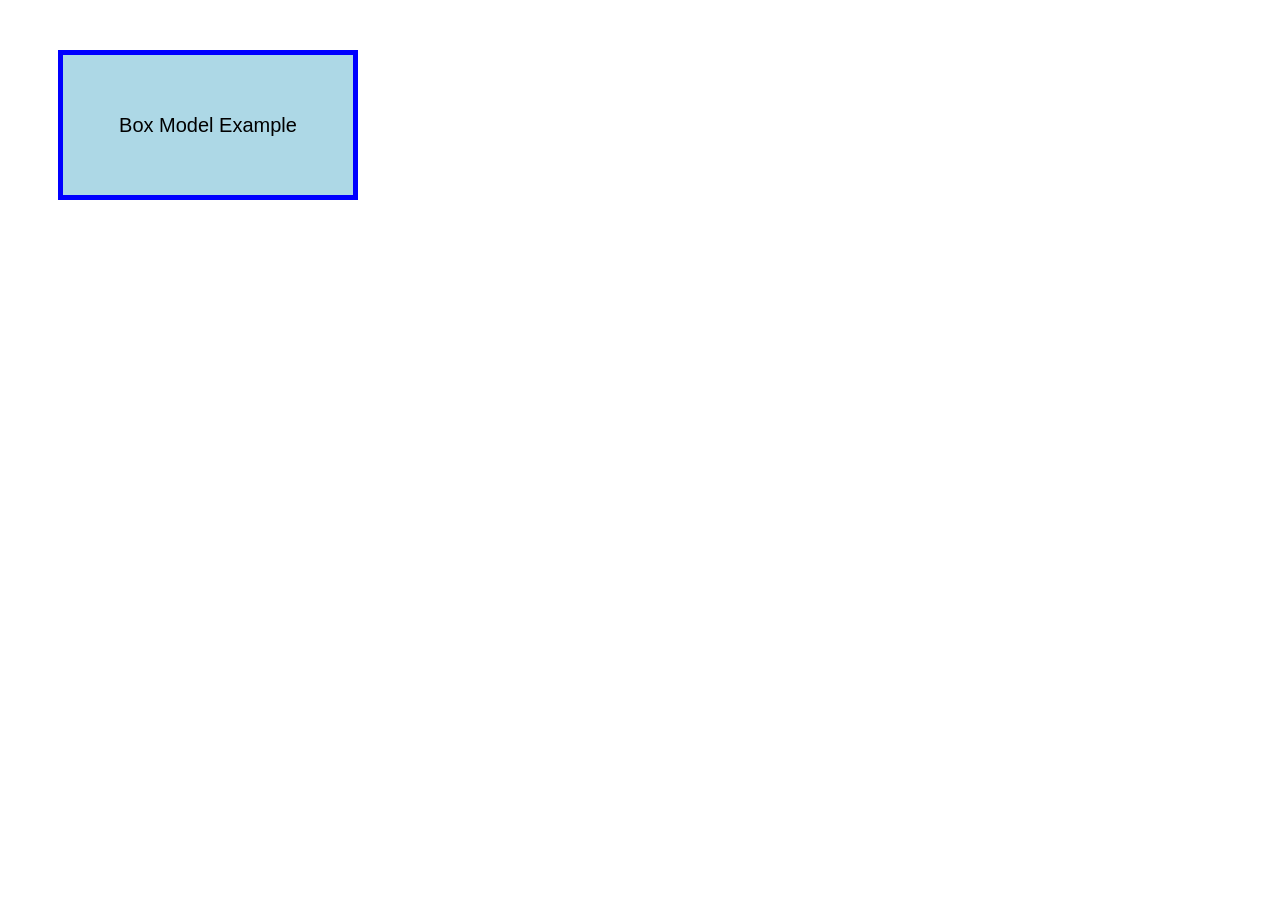
==== Week6/index.html @ 1b46f67c "Task 6.1: Added box-sizing and box model demonstration" ====
<!DOCTYPE html>
<html lang="en">
<head>
<meta charset="UTF-8">
<meta name="viewport" content="width=device-width, initial-scale=1.0">
<title>Task 6.1 - Box Model</title>

<style>
/* box-sizing */
*{
    box-sizing: border-box;
}

body{
    font-family: Arial, sans-serif;
}

/* Box Model Example */
.box{
    width: 300px;
    height: 150px;

    padding: 20px;          /* Inside Space */
    border: 5px solid blue; /* Border */
    margin: 50px;           /* Outside Space */

    background-color: lightblue;

    display: flex;
    justify-content: center;
    align-items: center;

    font-size: 20px;
}
</style>

</head>
<body>

<div class="box">
    Box Model Example
</div>

</body>
</html>
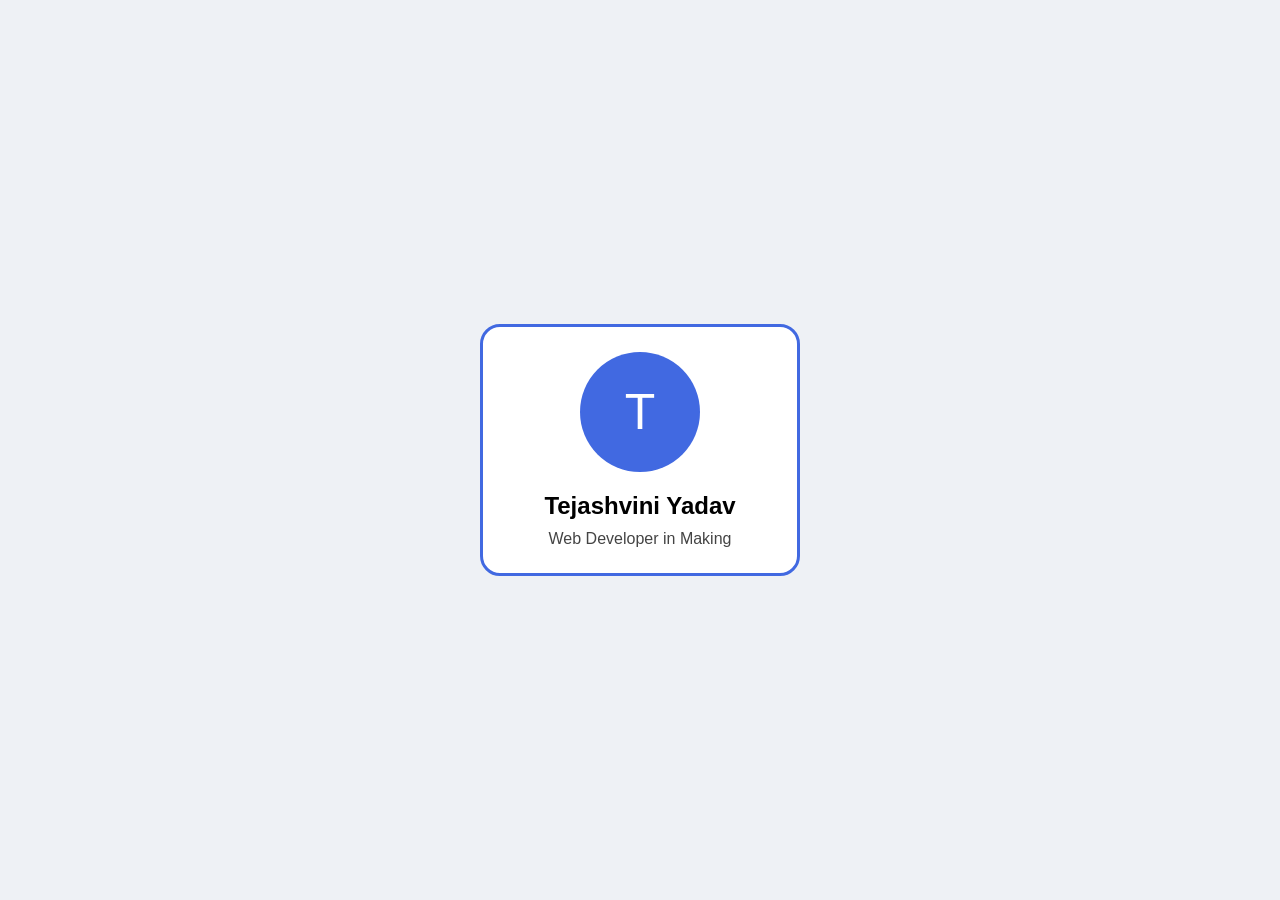
==== commit 13d584ed: "Task 6.2: Created profile card with circular avatar" ====
--- a/Week6/index.html
+++ b/Week6/index.html
@@ -1,45 +1,24 @@
 <!DOCTYPE html>
 <html lang="en">
 <head>
-<meta charset="UTF-8">
-<meta name="viewport" content="width=device-width, initial-scale=1.0">
-<title>Task 6.1 - Box Model</title>
-
-<style>
-/* box-sizing */
-*{
-    box-sizing: border-box;
-}
-
-body{
-    font-family: Arial, sans-serif;
-}
-
-/* Box Model Example */
-.box{
-    width: 300px;
-    height: 150px;
-
-    padding: 20px;          /* Inside Space */
-    border: 5px solid blue; /* Border */
-    margin: 50px;           /* Outside Space */
-
-    background-color: lightblue;
-
-    display: flex;
-    justify-content: center;
-    align-items: center;
-
-    font-size: 20px;
-}
-</style>
-
+    <meta charset="UTF-8">
+    <meta name="viewport" content="width=device-width, initial-scale=1.0">
+    <title>Profile Card</title>
+    <link rel="stylesheet" href="style.css">
 </head>
 <body>
 
-<div class="box">
-    Box Model Example
-</div>
+    <div class="profile-card">
+
+        <div class="avatar">
+            T
+        </div>
+
+        <h2>Tejashvini Yadav</h2>
+
+        <p>Web Developer in Making</p>
+
+    </div>
 
 </body>
 </html>
--- a/Week6/style.css
+++ b/Week6/style.css
@@ -0,0 +1,53 @@
+*{
+    margin: 0;
+    padding: 0;
+    box-sizing: border-box;
+}
+
+body{
+    font-family: Arial, sans-serif;
+    background-color: #eef1f5;
+
+    display: flex;
+    justify-content: center;
+    align-items: center;
+
+    height: 100vh;
+}
+
+.profile-card{
+    width: 320px;
+    background-color: white;
+
+    border: 3px solid royalblue;
+    border-radius: 20px;
+
+    padding: 25px;
+    text-align: center;
+}
+
+.avatar{
+    width: 120px;
+    height: 120px;
+
+    background-color: royalblue;
+    color: white;
+
+    border-radius: 50%;
+
+    margin: 0 auto 20px;
+
+    display: flex;
+    justify-content: center;
+    align-items: center;
+
+    font-size: 50px;
+}
+
+h2{
+    margin-bottom: 10px;
+}
+
+p{
+    color: #444;
+}
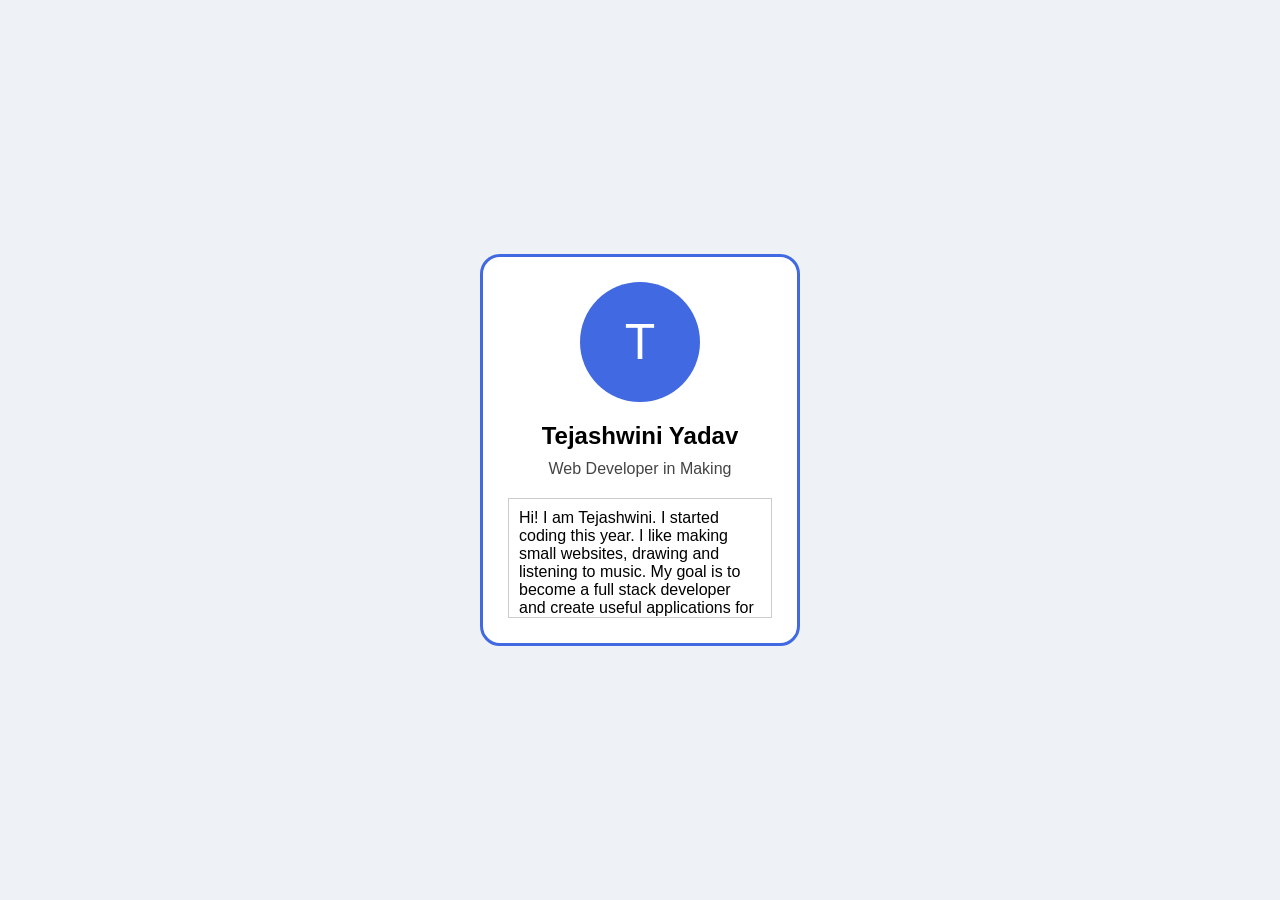
==== commit 2a8439d2: "Task 6.3: Added scrollable bio section using overflow auto" ====
--- a/Week6/index.html
+++ b/Week6/index.html
@@ -13,12 +13,24 @@
         <div class="avatar">
             T
         </div>
+     <h2>Tejashwini Yadav</h2>
 
-        <h2>Tejashvini Yadav</h2>
+    <p>Web Developer in Making</p>
 
-        <p>Web Developer in Making</p>
+    <div class="bio">
+         Hi! I am Tejashwini. I started coding this year.
+         I like making small websites, drawing and listening to music.
 
-    </div>
+        My goal is to become a full stack developer and create useful
+        applications for people.
+
+        Lorem ipsum dolor sit amet consectetur adipisicing elit.
+        Facilis doloremque unde nostrum aspernatur laboriosam.
+
+        Lorem ipsum dolor sit amet consectetur adipisicing elit.
+        Facilis doloremque unde nostrum aspernatur laboriosam.
+    </div>   
+
 
 </body>
 </html>
--- a/Week6/style.css
+++ b/Week6/style.css
@@ -50,4 +50,15 @@
 
 p{
     color: #444;
+}
+.bio{
+    height: 120px;
+    overflow: auto;
+
+    border: 1px solid #ccc;
+
+    padding: 10px;
+    margin-top: 20px;
+
+    text-align: left;
 }
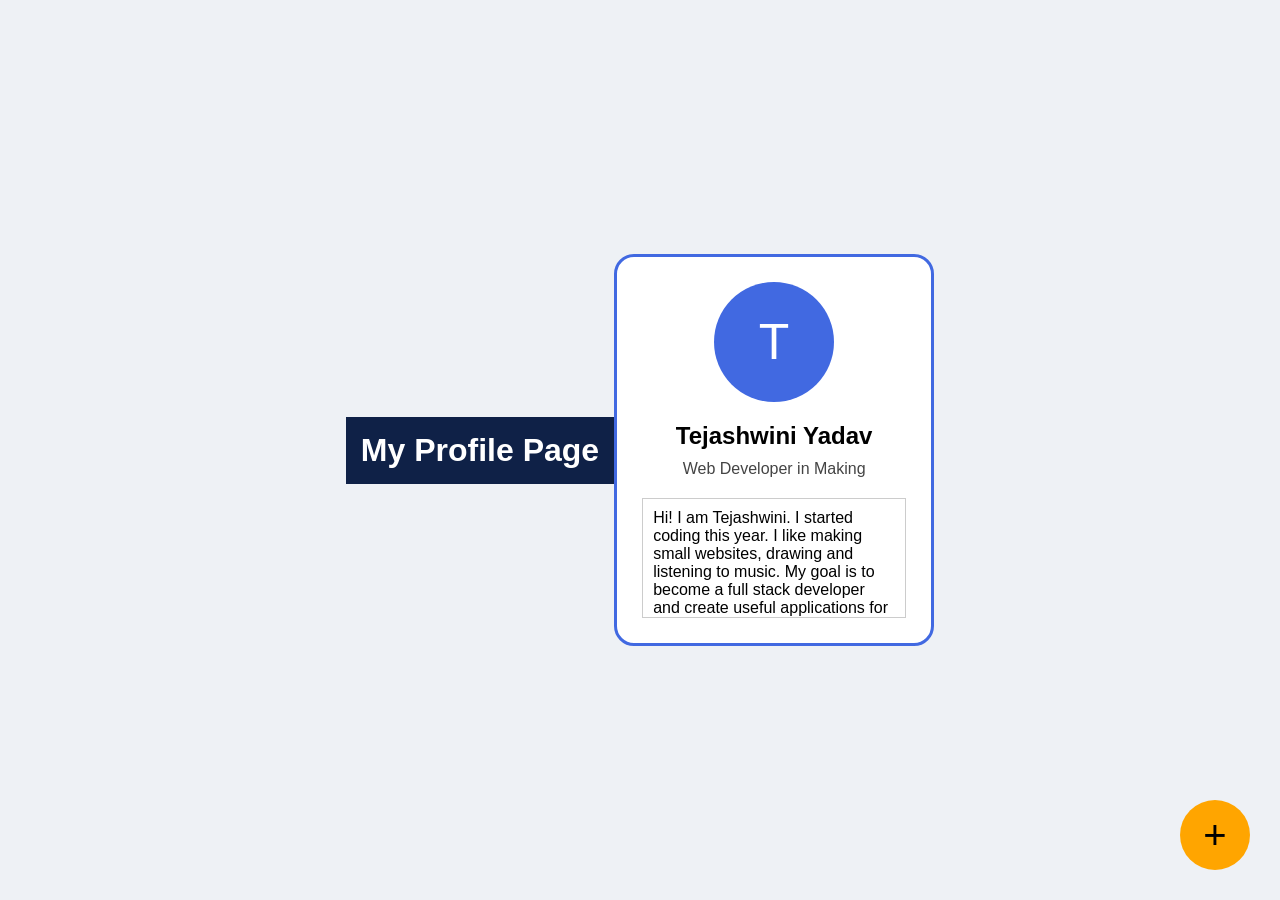
==== commit 04cee619: "Task 6.4: Added sticky header fixed button and z-index" ====
--- a/Week6/index.html
+++ b/Week6/index.html
@@ -7,7 +7,9 @@
     <link rel="stylesheet" href="style.css">
 </head>
 <body>
-
+    <header class="header">
+        <h1>My Profile Page</h1>
+    </header>
     <div class="profile-card">
 
         <div class="avatar">
@@ -30,7 +32,7 @@
         Lorem ipsum dolor sit amet consectetur adipisicing elit.
         Facilis doloremque unde nostrum aspernatur laboriosam.
     </div>   
-
+    <button class="floating-btn">+</button>
 
 </body>
 </html>
--- a/Week6/style.css
+++ b/Week6/style.css
@@ -61,4 +61,39 @@
     margin-top: 20px;
 
     text-align: left;
+}
+
+.header{
+    position: sticky;
+    top: 0;
+
+    background-color: #0f2147;
+    color: white;
+
+    text-align: center;
+
+    padding: 15px;
+
+    z-index: 1000;
+}
+.floating-btn{
+    position: fixed;
+
+    bottom: 30px;
+    right: 30px;
+
+    width: 70px;
+    height: 70px;
+
+    border: none;
+    border-radius: 50%;
+
+    background-color: orange;
+    color: black;
+
+    font-size: 40px;
+
+    cursor: pointer;
+
+    z-index: 999;
 }
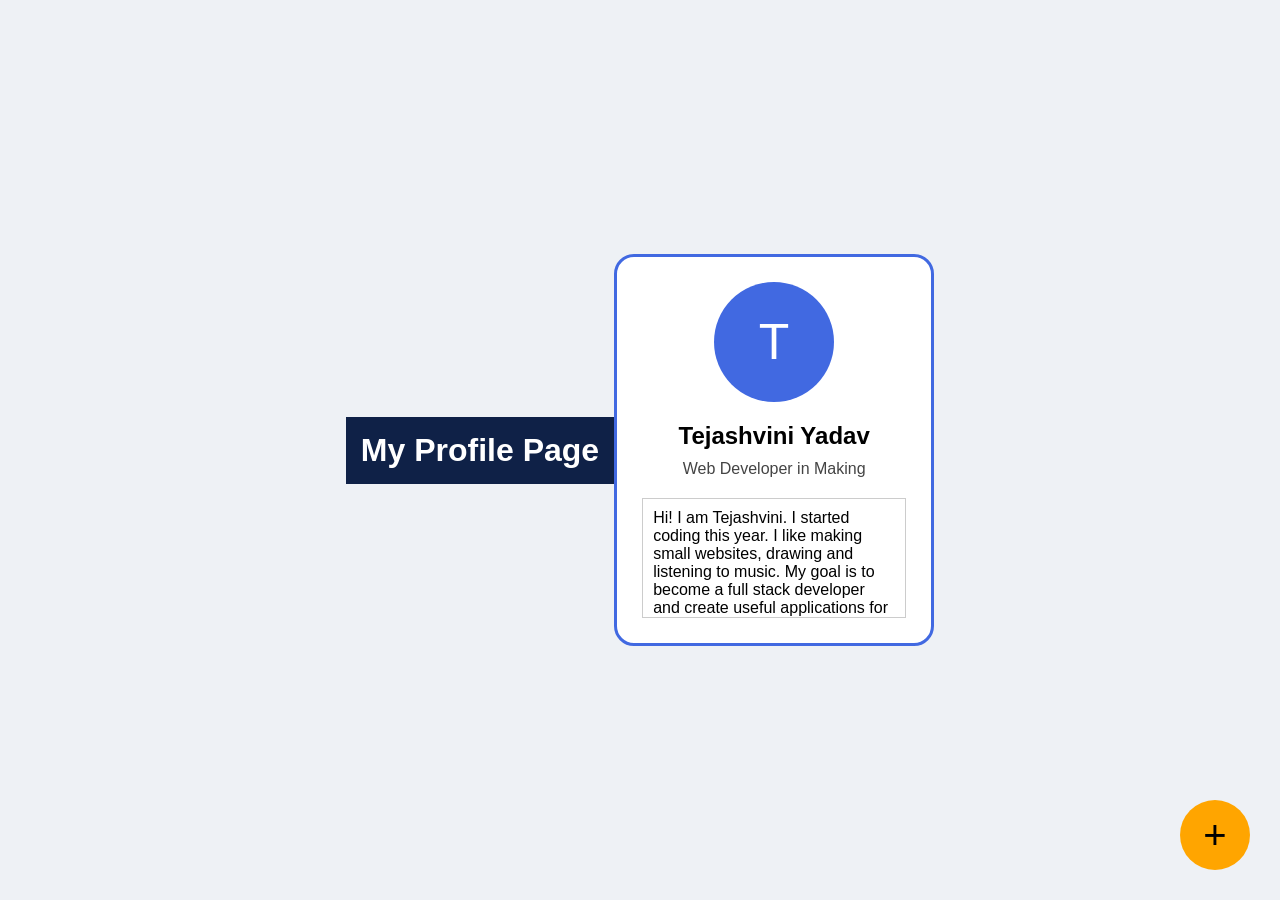
==== commit aa63a239: "completed" ====
--- a/Week6/index.html
+++ b/Week6/index.html
@@ -1,11 +1,13 @@
 <!DOCTYPE html>
 <html lang="en">
+
 <head>
     <meta charset="UTF-8">
     <meta name="viewport" content="width=device-width, initial-scale=1.0">
     <title>Profile Card</title>
     <link rel="stylesheet" href="style.css">
 </head>
+
 <body>
     <header class="header">
         <h1>My Profile Page</h1>
@@ -15,24 +17,16 @@
         <div class="avatar">
             T
         </div>
-     <h2>Tejashwini Yadav</h2>
+        <h2>Tejashvini Yadav</h2>
 
-    <p>Web Developer in Making</p>
+        <p>Web Developer in Making</p>
 
-    <div class="bio">
-         Hi! I am Tejashwini. I started coding this year.
-         I like making small websites, drawing and listening to music.
-
-        My goal is to become a full stack developer and create useful
-        applications for people.
-
-        Lorem ipsum dolor sit amet consectetur adipisicing elit.
-        Facilis doloremque unde nostrum aspernatur laboriosam.
-
-        Lorem ipsum dolor sit amet consectetur adipisicing elit.
-        Facilis doloremque unde nostrum aspernatur laboriosam.
-    </div>   
-    <button class="floating-btn">+</button>
+        <div class="bio">
+            Hi! I am Tejashvini. I started coding this year. I like making small websites, drawing and listening to music. My goal is to become a full stack developer and create useful applications for people. Lorem ipsum dolor sit amet consectetur adipisicing elit.
+            Facilis doloremque unde nostrum aspernatur laboriosam. Lorem ipsum dolor sit amet consectetur adipisicing elit. Facilis doloremque unde nostrum aspernatur laboriosam.
+        </div>
+        <button class="floating-btn">+</button>
 
 </body>
+
 </html>
